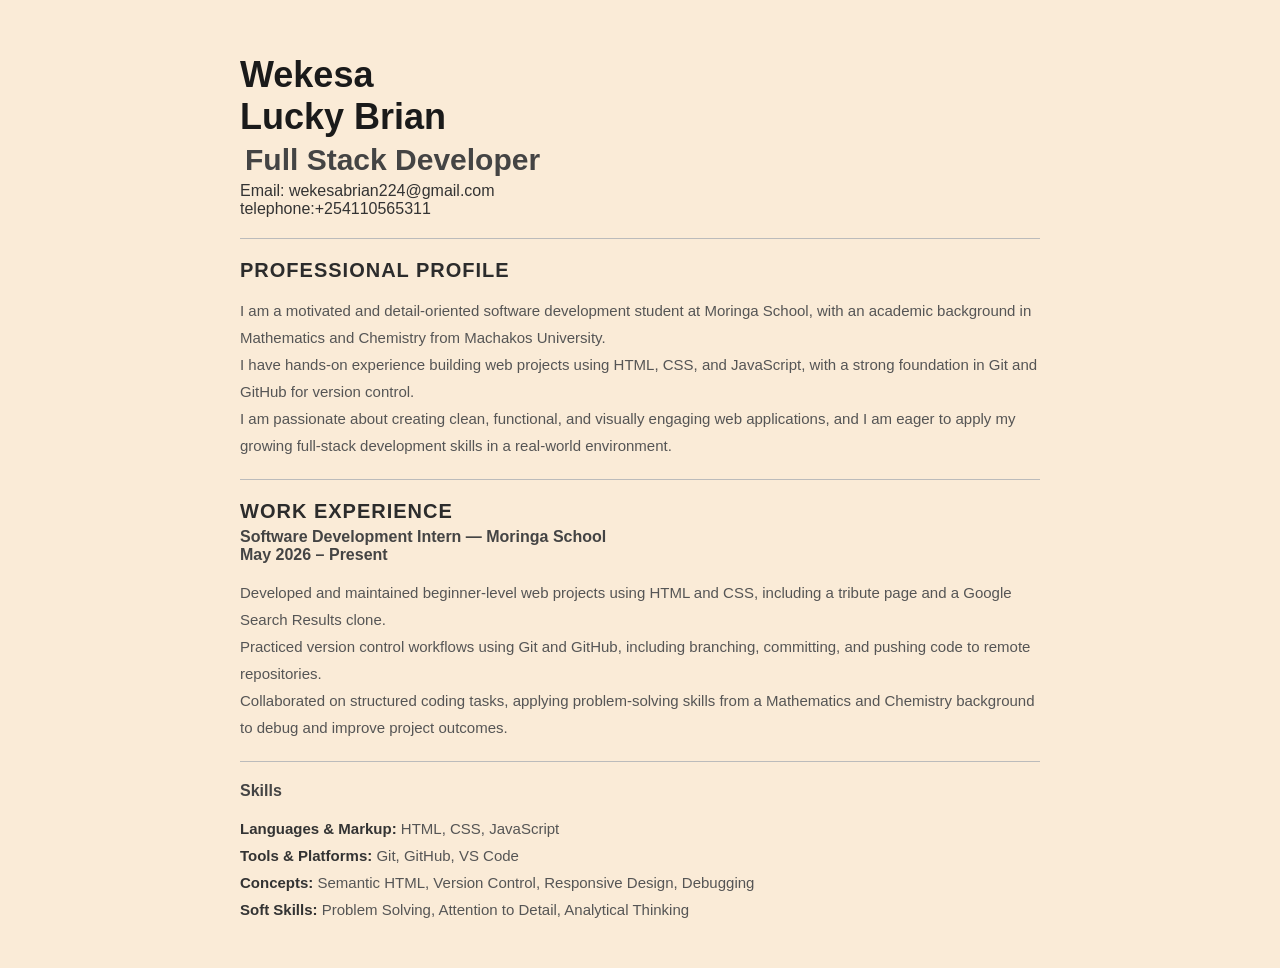
==== index.html @ 1be6f36a "my resume page" ====
<!doctype html>
<html lang="en">
  <head>
    <meta charset="UTF-8" />
    <meta name="viewport" content="width=device-width, initial-scale=1.0" />
    <title>My Resume Page</title>
  </head>
  <style>
    body {
      background-color: antiquewhite;
      font-family: Arial, sans-serif;
      max-width: 800px;
      margin: 0 auto;
      padding: 30px;
      color: #333;
    }

    h1 {
      font-size: 36px;
      margin-bottom: 0;
      color: #1a1a1a;
    }

    h3 {
      font-size: 20px;
      color: #2c2c2c;
      margin-bottom: 5px;
      text-transform: uppercase;
      letter-spacing: 1px;
    }

    h5 {
      font-size: 16px;
      color: #444;
      margin: 5px 0;
    }

    p {
      font-size: 15px;
      line-height: 1.8;
      color: #555;
    }

    hr {
      border: none;
      border-top: 1px solid #bbb;
      margin: 20px 0;
    }

    .contact-info {
      font-size: 15px;
      color: #555;
      margin: 8px 0;
      line-height: 2;
    }

    .section {
      margin-bottom: 20px;
    }

    .job-title {
      font-size: 16px;
      font-weight: bold;
      color: #333;
    }

    strong {
      color: #333;
    }
  </style>
  <body style="background-color: antiquewhite">
    <h1 style="margin-bottom: none">Wekesa <br />Lucky Brian</h1>
    <h5
      style="
        font-size: 30px;
        margin-top: none;
        font-display: block;
        margin-left: 5px;
      "
    >
      Full Stack Developer
    </h5>
    Email: wekesabrian224@gmail.com<br />
    telephone:+254110565311
    <hr />
    <div>
      <h3>Professional Profile</h3>
      <p>
        I am a motivated and detail-oriented software development student at
        Moringa School, with an academic background in Mathematics and Chemistry
        from Machakos University.<br />
        I have hands-on experience building web projects using HTML, CSS, and
        JavaScript, with a strong foundation in Git and GitHub for version
        control.<br />
        I am passionate about creating clean, functional, and visually engaging
        web applications, and I am eager to apply my growing full-stack
        development skills in a real-world environment.
      </p>
    </div>
    <div>
      <hr />
      <h3>Work Experience</h3>
      <h5>
        Software Development Intern — Moringa School<br />
        May 2026 – Present
      </h5>
      <p>
        Developed and maintained beginner-level web projects using HTML and CSS,
        including a tribute page and a Google Search Results clone. <br />
        Practiced version control workflows using Git and GitHub, including
        branching, committing, and pushing code to remote repositories.<br />
        Collaborated on structured coding tasks, applying problem-solving skills
        from a Mathematics and Chemistry background to debug and improve project
        outcomes.
      </p>
    </div>

    <div>
      <hr />
      <h5>Skills</h5>
      <p>
        <strong>Languages & Markup:</strong> HTML, CSS, JavaScript
        <br />
        <strong>Tools & Platforms:</strong> Git, GitHub, VS Code
        <br />
        <strong>Concepts:</strong> Semantic HTML, Version Control, Responsive
        Design, Debugging
        <br />
        <strong>Soft Skills:</strong> Problem Solving, Attention to Detail,
        Analytical Thinking
      </p>
    </div>
  </body>
</html>
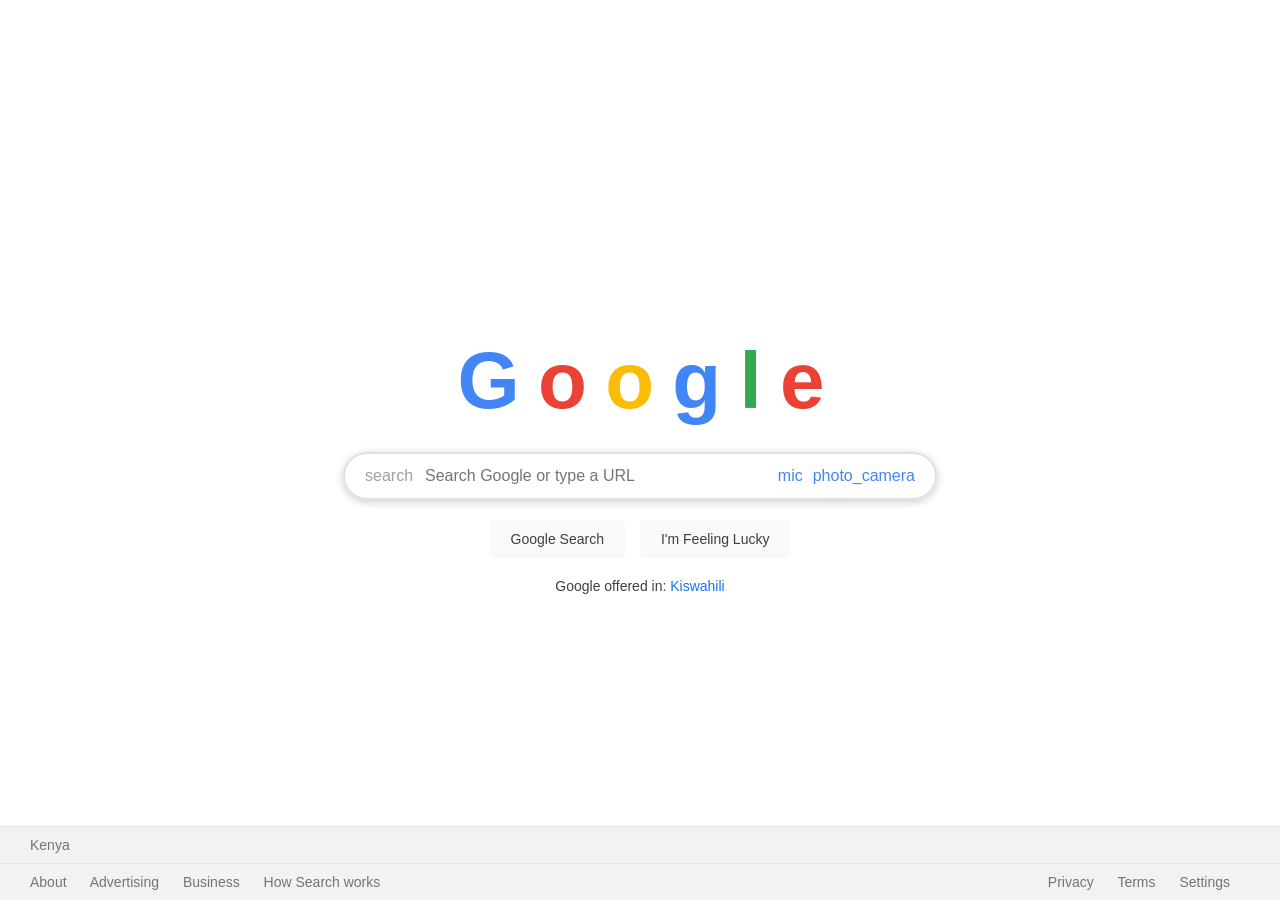
==== commit 58e92e3c: "the google page clone for hmtl" ====
--- a/index.html
+++ b/index.html
@@ -1,134 +1,60 @@
-<!doctype html>
-<html lang="en">
-  <head>
-    <meta charset="UTF-8" />
-    <meta name="viewport" content="width=device-width, initial-scale=1.0" />
-    <title>My Resume Page</title>
-  </head>
-  <style>
-    body {
-      background-color: antiquewhite;
-      font-family: Arial, sans-serif;
-      max-width: 800px;
-      margin: 0 auto;
-      padding: 30px;
-      color: #333;
-    }
-
-    h1 {
-      font-size: 36px;
-      margin-bottom: 0;
-      color: #1a1a1a;
-    }
-
-    h3 {
-      font-size: 20px;
-      color: #2c2c2c;
-      margin-bottom: 5px;
-      text-transform: uppercase;
-      letter-spacing: 1px;
-    }
-
-    h5 {
-      font-size: 16px;
-      color: #444;
-      margin: 5px 0;
-    }
-
-    p {
-      font-size: 15px;
-      line-height: 1.8;
-      color: #555;
-    }
-
-    hr {
-      border: none;
-      border-top: 1px solid #bbb;
-      margin: 20px 0;
-    }
-
-    .contact-info {
-      font-size: 15px;
-      color: #555;
-      margin: 8px 0;
-      line-height: 2;
-    }
-
-    .section {
-      margin-bottom: 20px;
-    }
-
-    .job-title {
-      font-size: 16px;
-      font-weight: bold;
-      color: #333;
-    }
-
-    strong {
-      color: #333;
-    }
-  </style>
-  <body style="background-color: antiquewhite">
-    <h1 style="margin-bottom: none">Wekesa <br />Lucky Brian</h1>
-    <h5
-      style="
-        font-size: 30px;
-        margin-top: none;
-        font-display: block;
-        margin-left: 5px;
-      "
-    >
-      Full Stack Developer
-    </h5>
-    Email: wekesabrian224@gmail.com<br />
-    telephone:+254110565311
-    <hr />
-    <div>
-      <h3>Professional Profile</h3>
-      <p>
-        I am a motivated and detail-oriented software development student at
-        Moringa School, with an academic background in Mathematics and Chemistry
-        from Machakos University.<br />
-        I have hands-on experience building web projects using HTML, CSS, and
-        JavaScript, with a strong foundation in Git and GitHub for version
-        control.<br />
-        I am passionate about creating clean, functional, and visually engaging
-        web applications, and I am eager to apply my growing full-stack
-        development skills in a real-world environment.
-      </p>
-    </div>
-    <div>
-      <hr />
-      <h3>Work Experience</h3>
-      <h5>
-        Software Development Intern — Moringa School<br />
-        May 2026 – Present
-      </h5>
-      <p>
-        Developed and maintained beginner-level web projects using HTML and CSS,
-        including a tribute page and a Google Search Results clone. <br />
-        Practiced version control workflows using Git and GitHub, including
-        branching, committing, and pushing code to remote repositories.<br />
-        Collaborated on structured coding tasks, applying problem-solving skills
-        from a Mathematics and Chemistry background to debug and improve project
-        outcomes.
-      </p>
-    </div>
-
-    <div>
-      <hr />
-      <h5>Skills</h5>
-      <p>
-        <strong>Languages & Markup:</strong> HTML, CSS, JavaScript
-        <br />
-        <strong>Tools & Platforms:</strong> Git, GitHub, VS Code
-        <br />
-        <strong>Concepts:</strong> Semantic HTML, Version Control, Responsive
-        Design, Debugging
-        <br />
-        <strong>Soft Skills:</strong> Problem Solving, Attention to Detail,
-        Analytical Thinking
-      </p>
-    </div>
-  </body>
+<!DOCTYPE html>
+<html lang="en">
+<head>
+  <meta charset="UTF-8">
+  <meta name="viewport" content="width=device-width, initial-scale=1.0">
+  <title>Google</title>
+  <link rel="stylesheet" href="style.css">
+  
+</head>
+<body>
+
+  <!-- Logo -->
+  <h1>
+    <span style="color:#4285F4;">G</span>
+    <span style="color:#EA4335;">o</span>
+    <span style="color:#FBBC05;">o</span>
+    <span style="color:#4285F4;">g</span>
+    <span style="color:#34A853;">l</span>
+    <span style="color:#EA4335;">e</span>
+  </h1>
+
+  <!-- Search Bar -->
+  <div class="search-box">
+    <span class="material-icons" style="color:#9aa0a6;">search</span>
+    <input type="text" placeholder="Search Google or type a URL">
+    <span class="material-icons" style="color:#4285F4;">mic</span>
+    <span class="material-icons" style="color:#4285F4;">photo_camera</span>
+  </div>
+
+  <!-- Buttons -->
+  <div class="buttons">
+    <button>Google Search</button>
+    <button>I'm Feeling Lucky</button>
+  </div>
+
+  <!-- Language -->
+  <div class="language">
+    Google offered in: <a href="#">Kiswahili</a>
+  </div>
+
+  <!-- Footer -->
+  <div class="footer">
+    <div class="footer-top">Kenya</div>
+    <div class="footer-bottom">
+      <div>
+        <a href="#">About</a>
+        <a href="#">Advertising</a>
+        <a href="#">Business</a>
+        <a href="#">How Search works</a>
+      </div>
+      <div>
+        <a href="#">Privacy</a>
+        <a href="#">Terms</a>
+        <a href="#">Settings</a>
+      </div>
+    </div>
+  </div>
+
+</body>
 </html>
--- a/style.css
+++ b/style.css
@@ -0,0 +1,115 @@
+<style>* {
+  margin: 0;
+  padding: 0;
+  box-sizing: border-box;
+}
+
+body {
+  display: flex;
+  flex-direction: column;
+  justify-content: center;
+  align-items: center;
+  height: 100vh;
+  background: white;
+  font-family: arial, sans-serif;
+}
+
+h1 {
+  font-size: 80px;
+  font-weight: bold;
+  letter-spacing: -2px;
+  white-space: nowrap;
+  margin-bottom: 25px;
+}
+
+.search-box {
+  display: flex;
+  align-items: center;
+  border: 2px solid #dfe1e5;
+  border-radius: 30px;
+  padding: 12px 20px;
+  width: 550px;
+  box-shadow: 0 2px 8px rgba(0, 0, 0, 0.2);
+  gap: 10px;
+  margin-bottom: 20px;
+}
+
+.search-box:hover {
+  box-shadow: 0 4px 10px rgba(0, 0, 0, 0.25);
+}
+
+.search-box input {
+  border: none;
+  outline: none;
+  font-size: 16px;
+  width: 100%;
+}
+
+.buttons {
+  display: flex;
+  gap: 15px;
+  margin-bottom: 20px;
+}
+
+.buttons button {
+  padding: 10px 20px;
+  background: #f8f9fa;
+  border: 1px solid #f8f9fa;
+  border-radius: 4px;
+  font-size: 14px;
+  cursor: pointer;
+  color: #3c4043;
+}
+
+.buttons button:hover {
+  border-color: #dadce0;
+  box-shadow: 0 1px 3px rgba(0, 0, 0, 0.2);
+}
+
+.language {
+  font-size: 14px;
+  color: #3c4043;
+  margin-bottom: 40px;
+}
+
+.language a {
+  color: #1a73e8;
+  text-decoration: none;
+}
+
+.footer {
+  position: fixed;
+  bottom: 0;
+  width: 100%;
+  background: #f2f2f2;
+  border-top: 1px solid #e4e4e4;
+}
+
+.footer-top {
+  padding: 10px 30px;
+  font-size: 14px;
+  color: #70757a;
+  border-bottom: 1px solid #e4e4e4;
+}
+
+.footer-bottom {
+  display: flex;
+  justify-content: space-between;
+  padding: 10px 30px;
+  font-size: 14px;
+  color: #70757a;
+}
+
+.footer-bottom a,
+.footer-top a {
+  color: #70757a;
+  
+  text-decoration: none;
+  margin-right: 20px;
+}
+
+.footer-bottom a:hover {
+  text-decoration: underline;
+}
+
+</style>
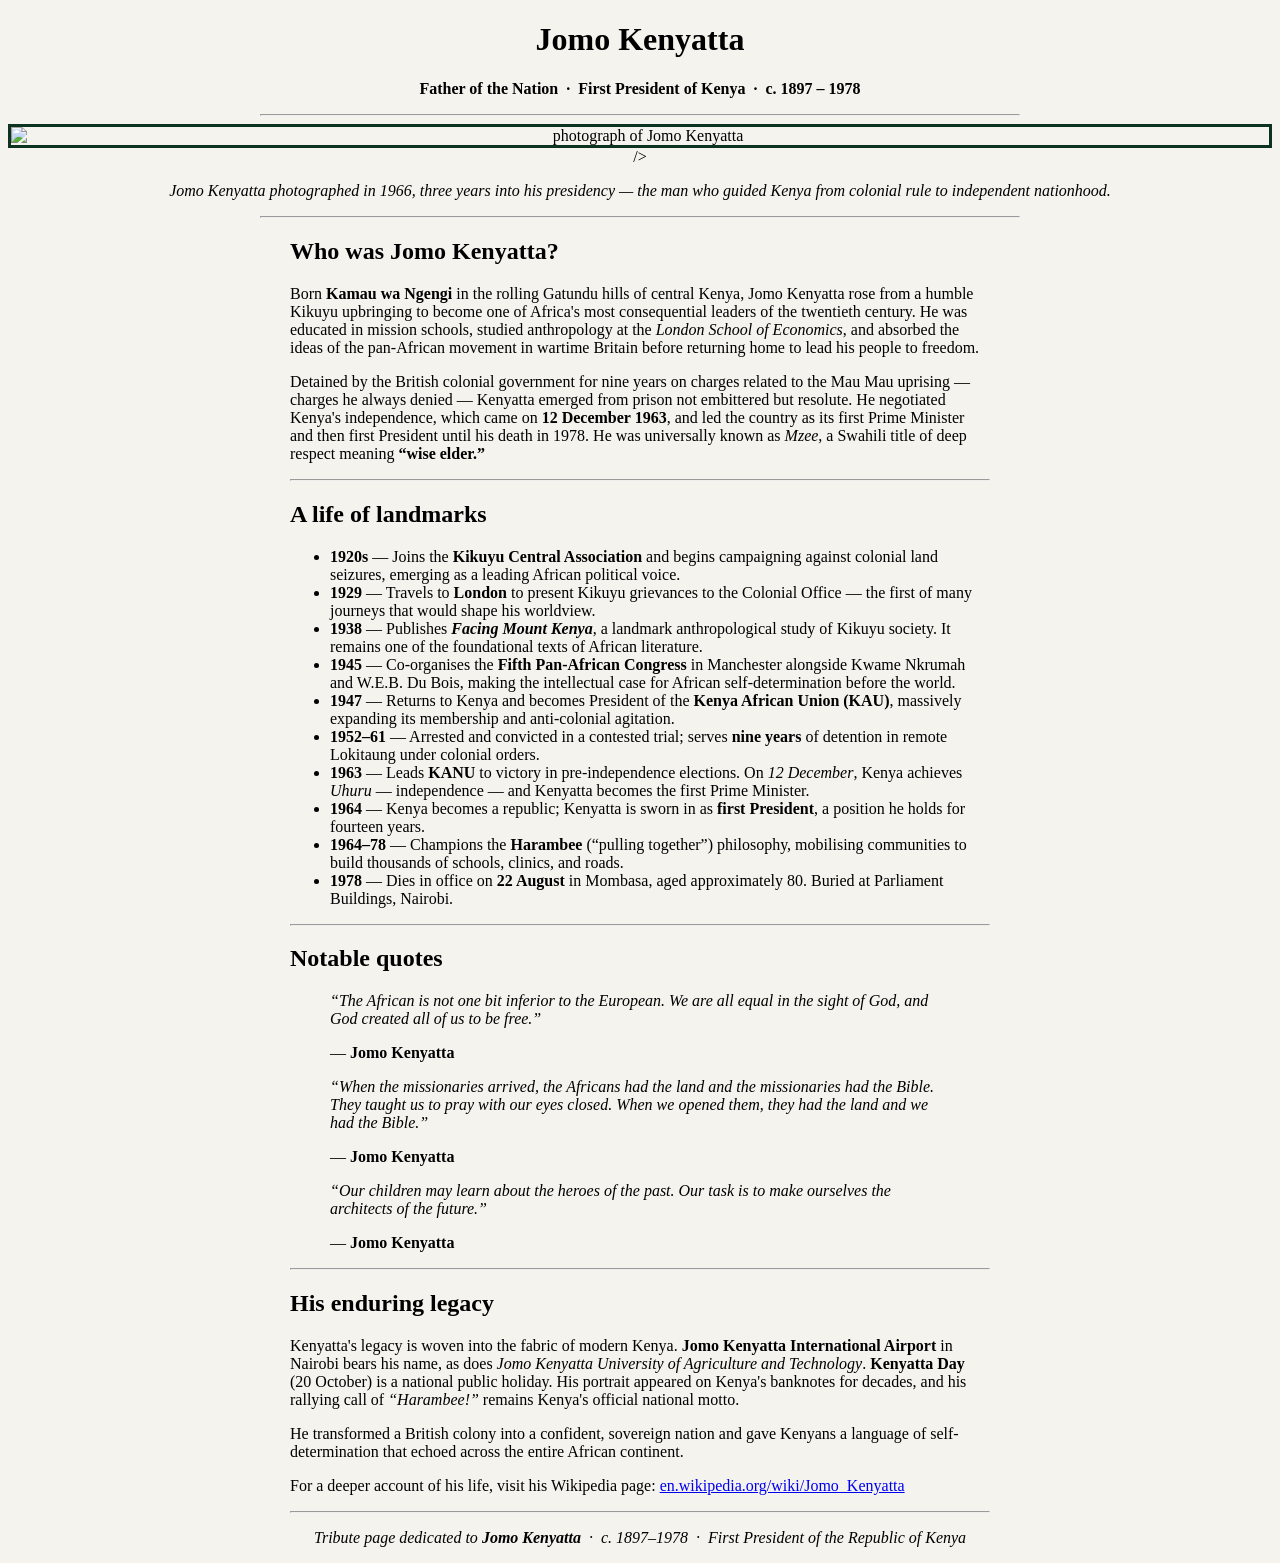
==== commit 908b7f93: "Add files via upload" ====
--- a/index.html
+++ b/index.html
@@ -1,59 +1,129 @@
 <!DOCTYPE html>
 <html lang="en">
 <head>
-  <meta charset="UTF-8">
-  <meta name="viewport" content="width=device-width, initial-scale=1.0">
-  <title>Google</title>
-  <link rel="stylesheet" href="style.css">
-  
+  <meta charset="UTF-8" />
+  <meta name="viewport" content="width=device-width, initial-scale=1.0" />
+  <title>Jomo Kenyatta – Father of the Nation</title>
 </head>
-<body>
+<body bgcolor="#f5f3ee">
 
-  <!-- Logo -->
-  <h1>
-    <span style="color:#4285F4;">G</span>
-    <span style="color:#EA4335;">o</span>
-    <span style="color:#FBBC05;">o</span>
-    <span style="color:#4285F4;">g</span>
-    <span style="color:#34A853;">l</span>
-    <span style="color:#EA4335;">e</span>
-  </h1>
+  <!-- TITLE -->
+  <div id="main" align="center">
 
-  <!-- Search Bar -->
-  <div class="search-box">
-    <span class="material-icons" style="color:#9aa0a6;">search</span>
-    <input type="text" placeholder="Search Google or type a URL">
-    <span class="material-icons" style="color:#4285F4;">mic</span>
-    <span class="material-icons" style="color:#4285F4;">photo_camera</span>
+    <h1 id="title">Jomo Kenyatta</h1>
+    <p><b>Father of the Nation &nbsp;&middot;&nbsp; First President of Kenya &nbsp;&middot;&nbsp; c. 1897 &ndash; 1978</b></p>
+
+    <hr width="60%" />
+
+    <!-- IMAGE -->
+    <div id="img-div">
+      <img
+        id="image"
+        <img src="https://upload.wikimedia.org/wikipedia/commons/9/90/Jomo_Kenyatta_1966-06-15.jpg?_=20170222175138" alt="photograph of Jomo Kenyatta"
+        
+        style="max-width:100%; height:auto; display:block; margin:0 auto; border:3px solid #0d3320;">
+      />
+      <br />
+      <p id="img-caption"><i>Jomo Kenyatta photographed in 1966, three years into his presidency &mdash;
+      the man who guided Kenya from colonial rule to independent nationhood.</i></p>
+    </div>
+
+    <hr width="60%" />
+
   </div>
 
-  <!-- Buttons -->
-  <div class="buttons">
-    <button>Google Search</button>
-    <button>I'm Feeling Lucky</button>
+  <!-- TRIBUTE INFO — left-aligned, centred column -->
+  <div id="tribute-info" align="center">
+  <div align="left" style="max-width:700px; margin:0 auto; padding:0 16px;">
+
+    <h2>Who was Jomo Kenyatta?</h2>
+
+    <p>
+      Born <b>Kamau wa Ngengi</b> in the rolling Gatundu hills of central Kenya,
+      Jomo Kenyatta rose from a humble Kikuyu upbringing to become one of Africa's most
+      consequential leaders of the twentieth century. He was educated in mission schools,
+      studied anthropology at the <i>London School of Economics</i>, and absorbed the ideas
+      of the pan-African movement in wartime Britain before returning home to lead his people
+      to freedom.
+    </p>
+
+    <p>
+      Detained by the British colonial government for nine years on charges related to the
+      Mau Mau uprising &mdash; charges he always denied &mdash; Kenyatta emerged from prison
+      not embittered but resolute. He negotiated Kenya's independence, which came on
+      <b>12 December 1963</b>, and led the country as its first Prime Minister and then
+      first President until his death in 1978. He was universally known as <i>Mzee</i>,
+      a Swahili title of deep respect meaning <b>&ldquo;wise elder.&rdquo;</b>
+    </p>
+
+    <hr />
+
+    <h2>A life of landmarks</h2>
+
+    <ul>
+      <li><b>1920s</b> &mdash; Joins the <b>Kikuyu Central Association</b> and begins campaigning against colonial land seizures, emerging as a leading African political voice.</li>
+      <li><b>1929</b> &mdash; Travels to <b>London</b> to present Kikuyu grievances to the Colonial Office &mdash; the first of many journeys that would shape his worldview.</li>
+      <li><b>1938</b> &mdash; Publishes <i><b>Facing Mount Kenya</b></i>, a landmark anthropological study of Kikuyu society. It remains one of the foundational texts of African literature.</li>
+      <li><b>1945</b> &mdash; Co-organises the <b>Fifth Pan-African Congress</b> in Manchester alongside Kwame Nkrumah and W.E.B. Du Bois, making the intellectual case for African self-determination before the world.</li>
+      <li><b>1947</b> &mdash; Returns to Kenya and becomes President of the <b>Kenya African Union (KAU)</b>, massively expanding its membership and anti-colonial agitation.</li>
+      <li><b>1952&ndash;61</b> &mdash; Arrested and convicted in a contested trial; serves <b>nine years</b> of detention in remote Lokitaung under colonial orders.</li>
+      <li><b>1963</b> &mdash; Leads <b>KANU</b> to victory in pre-independence elections. On <i>12 December</i>, Kenya achieves <i>Uhuru</i> &mdash; independence &mdash; and Kenyatta becomes the first Prime Minister.</li>
+      <li><b>1964</b> &mdash; Kenya becomes a republic; Kenyatta is sworn in as <b>first President</b>, a position he holds for fourteen years.</li>
+      <li><b>1964&ndash;78</b> &mdash; Champions the <b>Harambee</b> (&ldquo;pulling together&rdquo;) philosophy, mobilising communities to build thousands of schools, clinics, and roads.</li>
+      <li><b>1978</b> &mdash; Dies in office on <b>22 August</b> in Mombasa, aged approximately 80. Buried at Parliament Buildings, Nairobi.</li>
+    </ul>
+
+    <hr />
+
+    <h2>Notable quotes</h2>
+
+    <blockquote>
+      <p><i>&ldquo;The African is not one bit inferior to the European. We are all equal in the sight of God, and God created all of us to be free.&rdquo;</i></p>
+      <p>&mdash; <b>Jomo Kenyatta</b></p>
+    </blockquote>
+
+    <blockquote>
+      <p><i>&ldquo;When the missionaries arrived, the Africans had the land and the missionaries had the Bible. They taught us to pray with our eyes closed. When we opened them, they had the land and we had the Bible.&rdquo;</i></p>
+      <p>&mdash; <b>Jomo Kenyatta</b></p>
+    </blockquote>
+
+    <blockquote>
+      <p><i>&ldquo;Our children may learn about the heroes of the past. Our task is to make ourselves the architects of the future.&rdquo;</i></p>
+      <p>&mdash; <b>Jomo Kenyatta</b></p>
+    </blockquote>
+
+    <hr />
+
+    <h2>His enduring legacy</h2>
+
+    <p>
+      Kenyatta's legacy is woven into the fabric of modern Kenya.
+      <b>Jomo Kenyatta International Airport</b> in Nairobi bears his name, as does
+      <i>Jomo Kenyatta University of Agriculture and Technology</i>.
+      <b>Kenyatta Day</b> (20 October) is a national public holiday. His portrait appeared
+      on Kenya's banknotes for decades, and his rallying call of <i>&ldquo;Harambee!&rdquo;</i>
+      remains Kenya's official national motto.
+    </p>
+
+    <p>
+      He transformed a British colony into a confident, sovereign nation and gave Kenyans a
+      language of self-determination that echoed across the entire African continent.
+    </p>
+
+    <p>
+      For a deeper account of his life, visit his Wikipedia page:
+      <a id="tribute-link" href="https://en.wikipedia.org/wiki/Jomo_Kenyatta" target="_blank">
+        en.wikipedia.org/wiki/Jomo_Kenyatta
+      </a>
+    </p>
+
+    <hr />
+
+    <p align="center">
+      <i>Tribute page dedicated to <b>Jomo Kenyatta</b> &nbsp;&middot;&nbsp; c. 1897&ndash;1978 &nbsp;&middot;&nbsp; First President of the Republic of Kenya</i>
+    </p>
+
   </div>
-
-  <!-- Language -->
-  <div class="language">
-    Google offered in: <a href="#">Kiswahili</a>
-  </div>
-
-  <!-- Footer -->
-  <div class="footer">
-    <div class="footer-top">Kenya</div>
-    <div class="footer-bottom">
-      <div>
-        <a href="#">About</a>
-        <a href="#">Advertising</a>
-        <a href="#">Business</a>
-        <a href="#">How Search works</a>
-      </div>
-      <div>
-        <a href="#">Privacy</a>
-        <a href="#">Terms</a>
-        <a href="#">Settings</a>
-      </div>
-    </div>
   </div>
 
 </body>
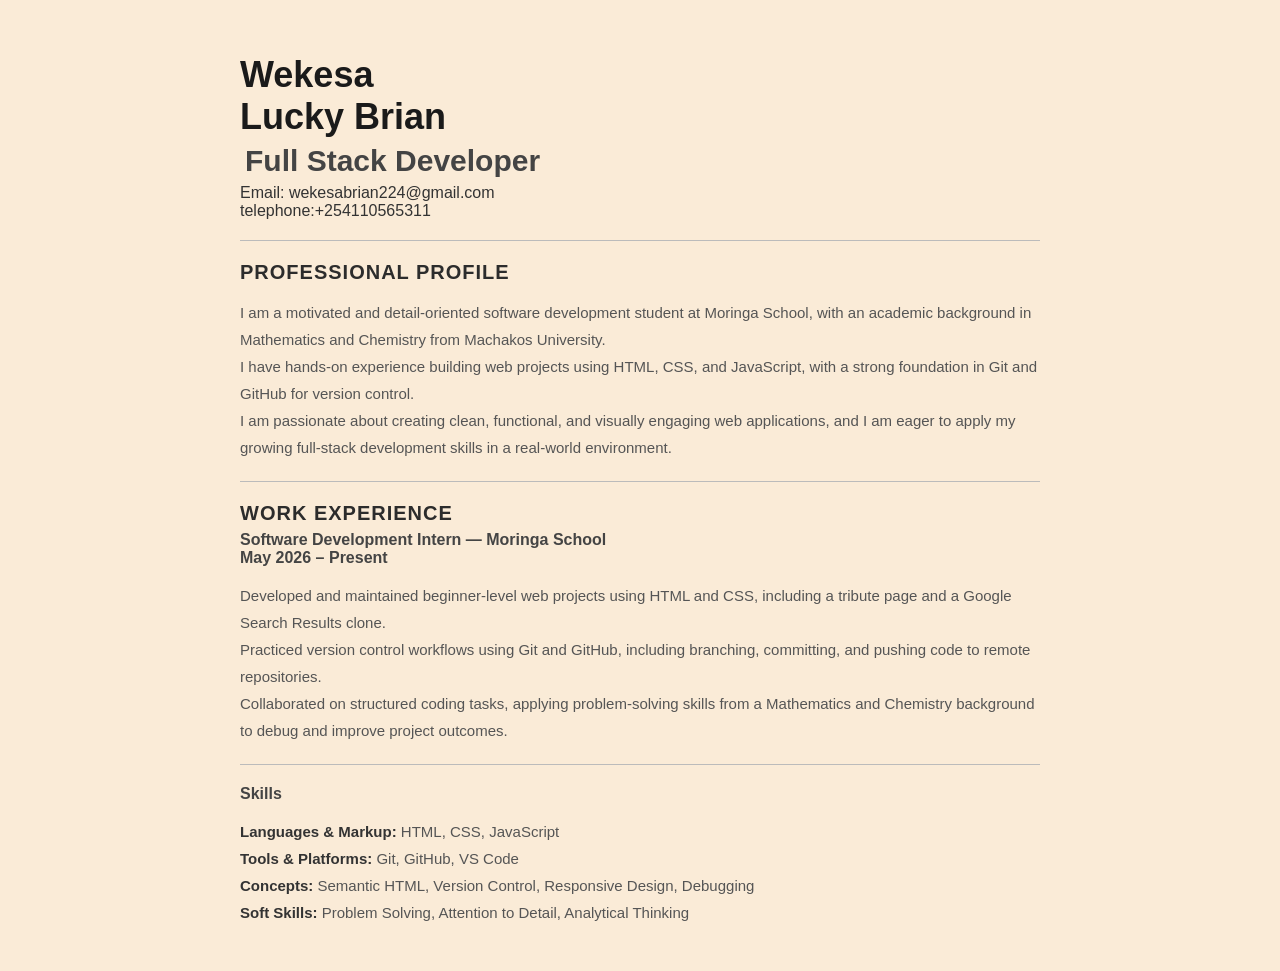
==== commit 97242afb: "resume page" ====
--- a/index.html
+++ b/index.html
@@ -1,130 +1,134 @@
-<!DOCTYPE html>
-<html lang="en">
-<head>
-  <meta charset="UTF-8" />
-  <meta name="viewport" content="width=device-width, initial-scale=1.0" />
-  <title>Jomo Kenyatta – Father of the Nation</title>
-</head>
-<body bgcolor="#f5f3ee">
-
-  <!-- TITLE -->
-  <div id="main" align="center">
-
-    <h1 id="title">Jomo Kenyatta</h1>
-    <p><b>Father of the Nation &nbsp;&middot;&nbsp; First President of Kenya &nbsp;&middot;&nbsp; c. 1897 &ndash; 1978</b></p>
-
-    <hr width="60%" />
-
-    <!-- IMAGE -->
-    <div id="img-div">
-      <img
-        id="image"
-        <img src="https://upload.wikimedia.org/wikipedia/commons/9/90/Jomo_Kenyatta_1966-06-15.jpg?_=20170222175138" alt="photograph of Jomo Kenyatta"
-        
-        style="max-width:100%; height:auto; display:block; margin:0 auto; border:3px solid #0d3320;">
-      />
-      <br />
-      <p id="img-caption"><i>Jomo Kenyatta photographed in 1966, three years into his presidency &mdash;
-      the man who guided Kenya from colonial rule to independent nationhood.</i></p>
-    </div>
-
-    <hr width="60%" />
-
-  </div>
-
-  <!-- TRIBUTE INFO — left-aligned, centred column -->
-  <div id="tribute-info" align="center">
-  <div align="left" style="max-width:700px; margin:0 auto; padding:0 16px;">
-
-    <h2>Who was Jomo Kenyatta?</h2>
-
-    <p>
-      Born <b>Kamau wa Ngengi</b> in the rolling Gatundu hills of central Kenya,
-      Jomo Kenyatta rose from a humble Kikuyu upbringing to become one of Africa's most
-      consequential leaders of the twentieth century. He was educated in mission schools,
-      studied anthropology at the <i>London School of Economics</i>, and absorbed the ideas
-      of the pan-African movement in wartime Britain before returning home to lead his people
-      to freedom.
-    </p>
-
-    <p>
-      Detained by the British colonial government for nine years on charges related to the
-      Mau Mau uprising &mdash; charges he always denied &mdash; Kenyatta emerged from prison
-      not embittered but resolute. He negotiated Kenya's independence, which came on
-      <b>12 December 1963</b>, and led the country as its first Prime Minister and then
-      first President until his death in 1978. He was universally known as <i>Mzee</i>,
-      a Swahili title of deep respect meaning <b>&ldquo;wise elder.&rdquo;</b>
-    </p>
-
-    <hr />
-
-    <h2>A life of landmarks</h2>
-
-    <ul>
-      <li><b>1920s</b> &mdash; Joins the <b>Kikuyu Central Association</b> and begins campaigning against colonial land seizures, emerging as a leading African political voice.</li>
-      <li><b>1929</b> &mdash; Travels to <b>London</b> to present Kikuyu grievances to the Colonial Office &mdash; the first of many journeys that would shape his worldview.</li>
-      <li><b>1938</b> &mdash; Publishes <i><b>Facing Mount Kenya</b></i>, a landmark anthropological study of Kikuyu society. It remains one of the foundational texts of African literature.</li>
-      <li><b>1945</b> &mdash; Co-organises the <b>Fifth Pan-African Congress</b> in Manchester alongside Kwame Nkrumah and W.E.B. Du Bois, making the intellectual case for African self-determination before the world.</li>
-      <li><b>1947</b> &mdash; Returns to Kenya and becomes President of the <b>Kenya African Union (KAU)</b>, massively expanding its membership and anti-colonial agitation.</li>
-      <li><b>1952&ndash;61</b> &mdash; Arrested and convicted in a contested trial; serves <b>nine years</b> of detention in remote Lokitaung under colonial orders.</li>
-      <li><b>1963</b> &mdash; Leads <b>KANU</b> to victory in pre-independence elections. On <i>12 December</i>, Kenya achieves <i>Uhuru</i> &mdash; independence &mdash; and Kenyatta becomes the first Prime Minister.</li>
-      <li><b>1964</b> &mdash; Kenya becomes a republic; Kenyatta is sworn in as <b>first President</b>, a position he holds for fourteen years.</li>
-      <li><b>1964&ndash;78</b> &mdash; Champions the <b>Harambee</b> (&ldquo;pulling together&rdquo;) philosophy, mobilising communities to build thousands of schools, clinics, and roads.</li>
-      <li><b>1978</b> &mdash; Dies in office on <b>22 August</b> in Mombasa, aged approximately 80. Buried at Parliament Buildings, Nairobi.</li>
-    </ul>
-
-    <hr />
-
-    <h2>Notable quotes</h2>
-
-    <blockquote>
-      <p><i>&ldquo;The African is not one bit inferior to the European. We are all equal in the sight of God, and God created all of us to be free.&rdquo;</i></p>
-      <p>&mdash; <b>Jomo Kenyatta</b></p>
-    </blockquote>
-
-    <blockquote>
-      <p><i>&ldquo;When the missionaries arrived, the Africans had the land and the missionaries had the Bible. They taught us to pray with our eyes closed. When we opened them, they had the land and we had the Bible.&rdquo;</i></p>
-      <p>&mdash; <b>Jomo Kenyatta</b></p>
-    </blockquote>
-
-    <blockquote>
-      <p><i>&ldquo;Our children may learn about the heroes of the past. Our task is to make ourselves the architects of the future.&rdquo;</i></p>
-      <p>&mdash; <b>Jomo Kenyatta</b></p>
-    </blockquote>
-
-    <hr />
-
-    <h2>His enduring legacy</h2>
-
-    <p>
-      Kenyatta's legacy is woven into the fabric of modern Kenya.
-      <b>Jomo Kenyatta International Airport</b> in Nairobi bears his name, as does
-      <i>Jomo Kenyatta University of Agriculture and Technology</i>.
-      <b>Kenyatta Day</b> (20 October) is a national public holiday. His portrait appeared
-      on Kenya's banknotes for decades, and his rallying call of <i>&ldquo;Harambee!&rdquo;</i>
-      remains Kenya's official national motto.
-    </p>
-
-    <p>
-      He transformed a British colony into a confident, sovereign nation and gave Kenyans a
-      language of self-determination that echoed across the entire African continent.
-    </p>
-
-    <p>
-      For a deeper account of his life, visit his Wikipedia page:
-      <a id="tribute-link" href="https://en.wikipedia.org/wiki/Jomo_Kenyatta" target="_blank">
-        en.wikipedia.org/wiki/Jomo_Kenyatta
-      </a>
-    </p>
-
-    <hr />
-
-    <p align="center">
-      <i>Tribute page dedicated to <b>Jomo Kenyatta</b> &nbsp;&middot;&nbsp; c. 1897&ndash;1978 &nbsp;&middot;&nbsp; First President of the Republic of Kenya</i>
-    </p>
-
-  </div>
-  </div>
-
-</body>
+<!doctype html>
+<html lang="en">
+  <head>
+    <meta charset="UTF-8" />
+    <meta name="viewport" content="width=device-width, initial-scale=1.0" />
+    <title>My Resume Page</title>
+  </head>
+  <style>
+    body {
+      background-color: antiquewhite;
+      font-family: Arial, sans-serif;
+      max-width: 800px;
+      margin: 0 auto;
+      padding: 30px;
+      color: #333;
+    }
+
+    h1 {
+      font-size: 36px;
+      margin-bottom: 0;
+      color: #1a1a1a;
+    }
+
+    h3 {
+      font-size: 20px;
+      color: #2c2c2c;
+      margin-bottom: 5px;
+      text-transform: uppercase;
+      letter-spacing: 1px;
+    }
+
+    h5 {
+      font-size: 16px;
+      color: #444;
+      margin: 6px 0;
+    }
+
+    p {
+      font-size: 15px;
+      line-height: 1.8;
+      color: #555;
+    }
+
+    hr {
+      border: none;
+      border-top: 1px solid #bbb;
+      margin: 20px 0;
+    }
+
+    .contact-info {
+      font-size: 15px;
+      color: #555;
+      margin: 8px 0;
+      line-height: 2;
+    }
+
+    .section {
+      margin-bottom: 20px;
+    }
+
+    .job-title {
+      font-size: 16px;
+      font-weight: bold;
+      color: #333;
+    }
+
+    strong {
+      color: #333;
+    }
+  </style>
+  <body style="background-color: antiquewhite">
+    <h1 style="margin-bottom: none">Wekesa <br />Lucky Brian</h1>
+    <h5
+      style="
+        font-size: 30px;
+        margin-top: none;
+        font-display: block;
+        margin-left: 5px;
+      "
+    >
+      Full Stack Developer
+    </h5>
+    Email: wekesabrian224@gmail.com<br />
+    telephone:+254110565311
+    <hr />
+    <div>
+      <h3>Professional Profile</h3>
+      <p>
+        I am a motivated and detail-oriented software development student at
+        Moringa School, with an academic background in Mathematics and Chemistry
+        from Machakos University.<br />
+        I have hands-on experience building web projects using HTML, CSS, and
+        JavaScript, with a strong foundation in Git and GitHub for version
+        control.<br />
+        I am passionate about creating clean, functional, and visually engaging
+        web applications, and I am eager to apply my growing full-stack
+        development skills in a real-world environment.
+      </p>
+    </div>
+    <div>
+      <hr />
+      <h3>Work Experience</h3>
+      <h5>
+        Software Development Intern — Moringa School<br />
+        May 2026 – Present
+      </h5>
+      <p>
+        Developed and maintained beginner-level web projects using HTML and CSS,
+        including a tribute page and a Google Search Results clone. <br />
+        Practiced version control workflows using Git and GitHub, including
+        branching, committing, and pushing code to remote repositories.<br />
+        Collaborated on structured coding tasks, applying problem-solving skills
+        from a Mathematics and Chemistry background to debug and improve project
+        outcomes.
+      </p>
+    </div>
+
+    <div>
+      <hr />
+      <h5>Skills</h5>
+      <p>
+        <strong>Languages & Markup:</strong> HTML, CSS, JavaScript
+        <br />
+        <strong>Tools & Platforms:</strong> Git, GitHub, VS Code
+        <br />
+        <strong>Concepts:</strong> Semantic HTML, Version Control, Responsive
+        Design, Debugging
+        <br />
+        <strong>Soft Skills:</strong> Problem Solving, Attention to Detail,
+        Analytical Thinking
+      </p>
+    </div>
+  </body>
 </html>
